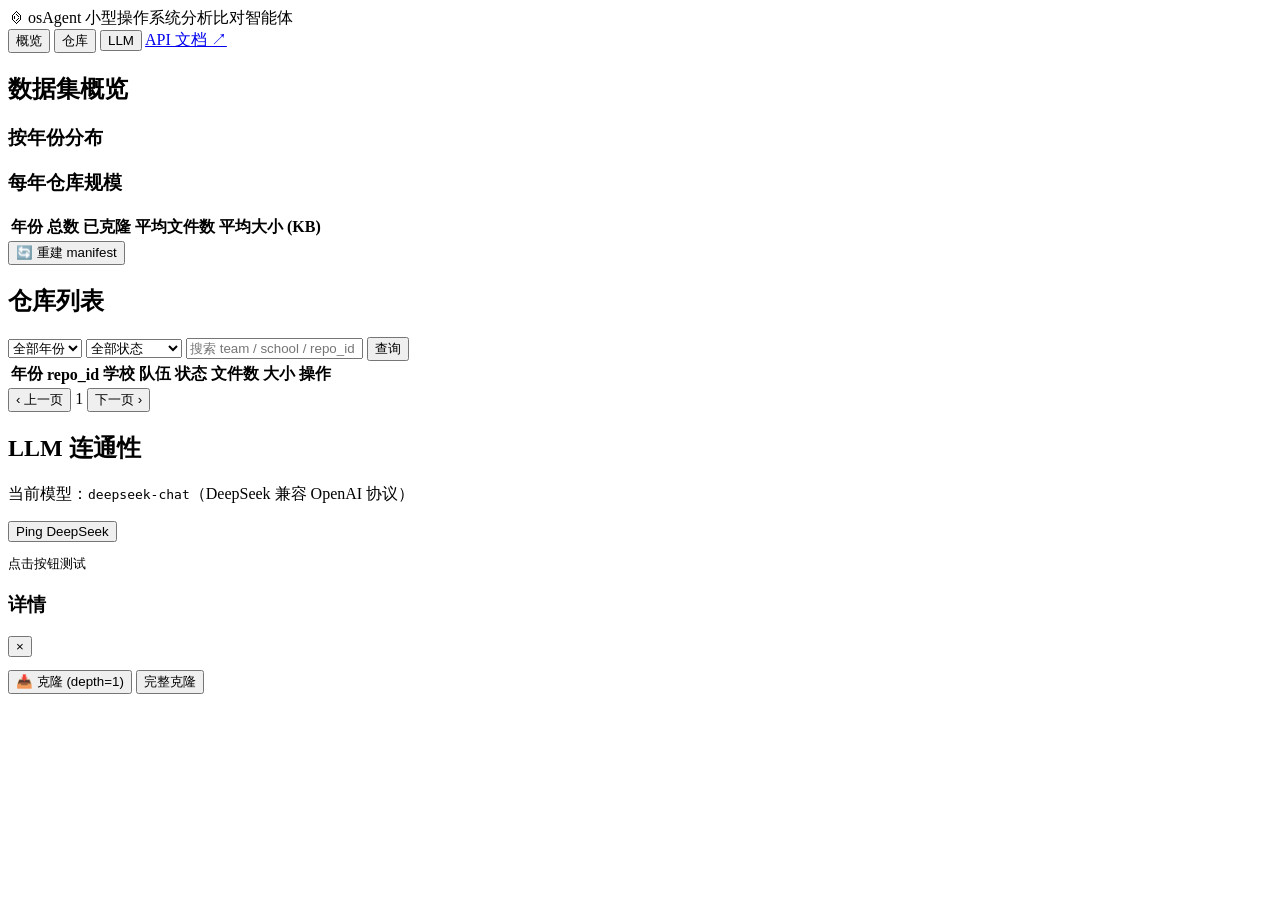
==== src/osagent/web/static/index.html @ b5429fd0 "feat(web): 极简仪表盘 (FastAPI + 静态前端) 后端 src/osagent/web/app.py - 14 个路由: health / manifest stats / repo" ====
<!DOCTYPE html>
<html lang="zh-CN">
<head>
  <meta charset="UTF-8" />
  <meta name="viewport" content="width=device-width, initial-scale=1.0" />
  <title>osAgent · 仪表盘</title>
  <link rel="stylesheet" href="/static/styles.css" />
</head>
<body>
  <header class="topbar">
    <div class="brand">
      <span class="logo">⌬</span>
      <span class="title">osAgent</span>
      <span class="subtitle">小型操作系统分析比对智能体</span>
    </div>
    <nav class="nav">
      <button data-view="overview" class="nav-btn active">概览</button>
      <button data-view="repos" class="nav-btn">仓库</button>
      <button data-view="llm" class="nav-btn">LLM</button>
      <a class="nav-link" href="/docs" target="_blank">API 文档 ↗</a>
    </nav>
  </header>

  <main id="app">
    <!-- 概览 -->
    <section data-view="overview" class="view active">
      <h2>数据集概览</h2>
      <div id="stats-cards" class="cards"></div>

      <h3>按年份分布</h3>
      <div class="bar-chart" id="year-chart"></div>

      <h3>每年仓库规模</h3>
      <table class="table" id="yearly-table">
        <thead>
          <tr><th>年份</th><th>总数</th><th>已克隆</th><th>平均文件数</th><th>平均大小 (KB)</th></tr>
        </thead>
        <tbody></tbody>
      </table>

      <div class="actions">
        <button id="btn-rebuild" class="btn">🔄 重建 manifest</button>
        <span id="rebuild-result" class="hint"></span>
      </div>
    </section>

    <!-- 仓库列表 -->
    <section data-view="repos" class="view">
      <h2>仓库列表</h2>
      <div class="filters">
        <select id="filter-year">
          <option value="">全部年份</option>
        </select>
        <select id="filter-status">
          <option value="">全部状态</option>
          <option value="pending">pending</option>
          <option value="ok">ok</option>
          <option value="unreachable">unreachable</option>
          <option value="timeout">timeout</option>
          <option value="error">error</option>
        </select>
        <input id="filter-q" type="text" placeholder="搜索 team / school / repo_id" />
        <button class="btn" id="btn-search">查询</button>
        <span id="repo-total" class="hint"></span>
      </div>

      <table class="table" id="repo-table">
        <thead>
          <tr>
            <th>年份</th><th>repo_id</th><th>学校</th><th>队伍</th>
            <th>状态</th><th>文件数</th><th>大小</th><th>操作</th>
          </tr>
        </thead>
        <tbody></tbody>
      </table>

      <div class="pager">
        <button class="btn" id="btn-prev">‹ 上一页</button>
        <span id="page-info">1</span>
        <button class="btn" id="btn-next">下一页 ›</button>
      </div>
    </section>

    <!-- LLM -->
    <section data-view="llm" class="view">
      <h2>LLM 连通性</h2>
      <p class="muted">当前模型：<code id="llm-model">deepseek-chat</code>（DeepSeek 兼容 OpenAI 协议）</p>
      <button class="btn primary" id="btn-ping">Ping DeepSeek</button>
      <pre class="code" id="ping-output">点击按钮测试</pre>
    </section>
  </main>

  <!-- 仓库详情抽屉 -->
  <aside id="drawer" class="drawer">
    <div class="drawer-head">
      <h3 id="drawer-title">详情</h3>
      <button class="btn ghost" id="drawer-close">×</button>
    </div>
    <div class="drawer-body">
      <pre class="code" id="drawer-content"></pre>
      <div class="actions">
        <button class="btn" id="btn-clone">📥 克隆 (depth=1)</button>
        <button class="btn ghost" id="btn-clone-full">完整克隆</button>
        <span id="clone-result" class="hint"></span>
      </div>
    </div>
  </aside>

  <script src="/static/app.js"></script>
</body>
</html>
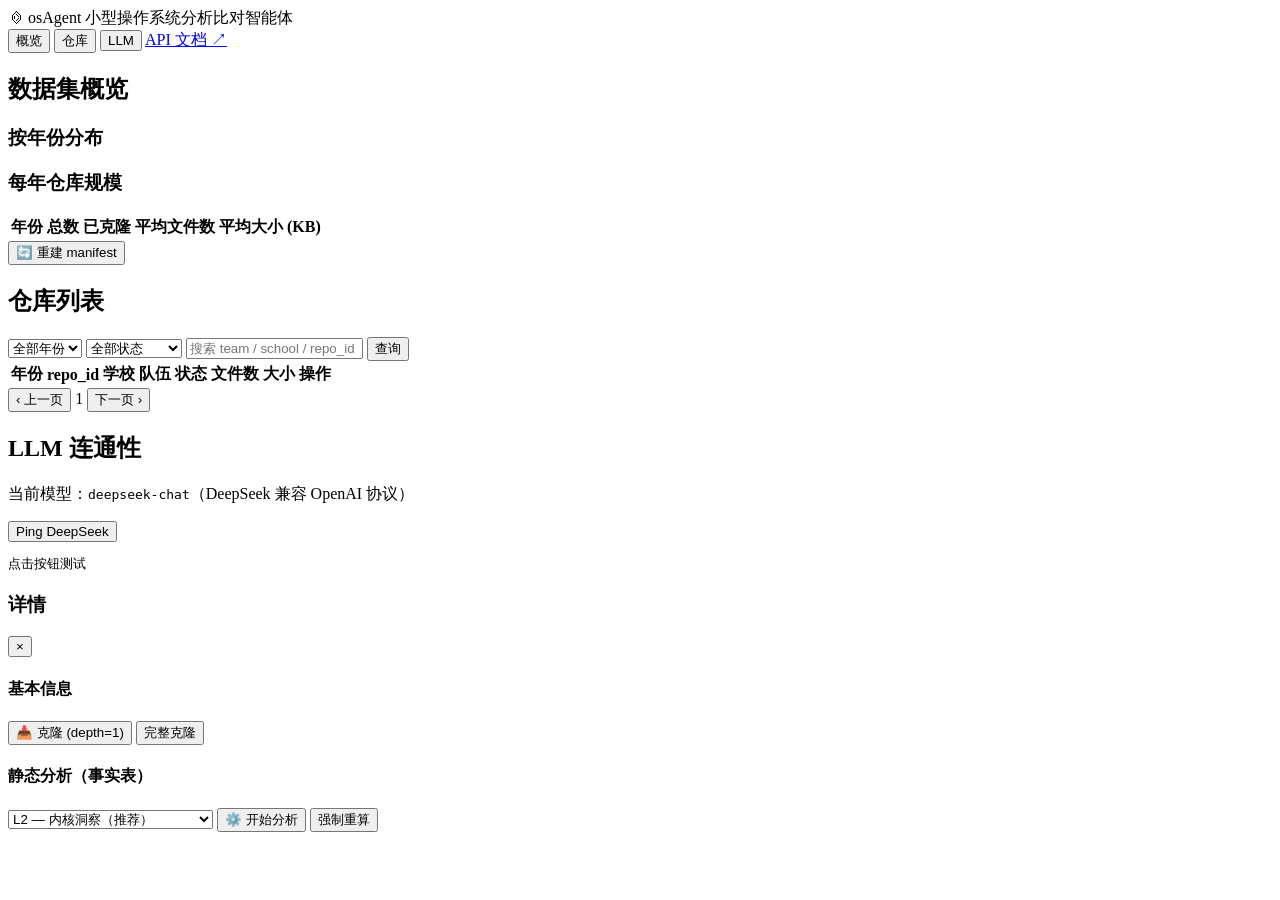
==== commit 663fbf56: "refactor(analyzer): L1/L2/L3 分层架构 + JobManager + Pipeline，ChCore 19min → 2s 性能： - ChCore (5651 文件, 9" ====
--- a/src/osagent/web/static/index.html
+++ b/src/osagent/web/static/index.html
@@ -97,12 +97,30 @@
       <button class="btn ghost" id="drawer-close">×</button>
     </div>
     <div class="drawer-body">
+      <h4>基本信息</h4>
       <pre class="code" id="drawer-content"></pre>
       <div class="actions">
         <button class="btn" id="btn-clone">📥 克隆 (depth=1)</button>
         <button class="btn ghost" id="btn-clone-full">完整克隆</button>
         <span id="clone-result" class="hint"></span>
       </div>
+
+      <h4>静态分析（事实表）</h4>
+      <div class="actions">
+        <select id="analyze-level">
+          <option value="L1">L1 — 快速画像（秒级）</option>
+          <option value="L2" selected>L2 — 内核洞察（推荐）</option>
+          <option value="L3">L3 — 结构签名（含 MinHash）</option>
+        </select>
+        <button class="btn primary" id="btn-analyze">⚙️ 开始分析</button>
+        <button class="btn ghost" id="btn-analyze-force">强制重算</button>
+        <span id="analyze-result" class="hint"></span>
+      </div>
+      <div id="analyze-progress" class="progress" style="display:none">
+        <div class="progress-bar" id="analyze-bar"></div>
+        <div class="progress-text" id="analyze-msg"></div>
+      </div>
+      <pre class="code" id="facts-content"></pre>
     </div>
   </aside>
 
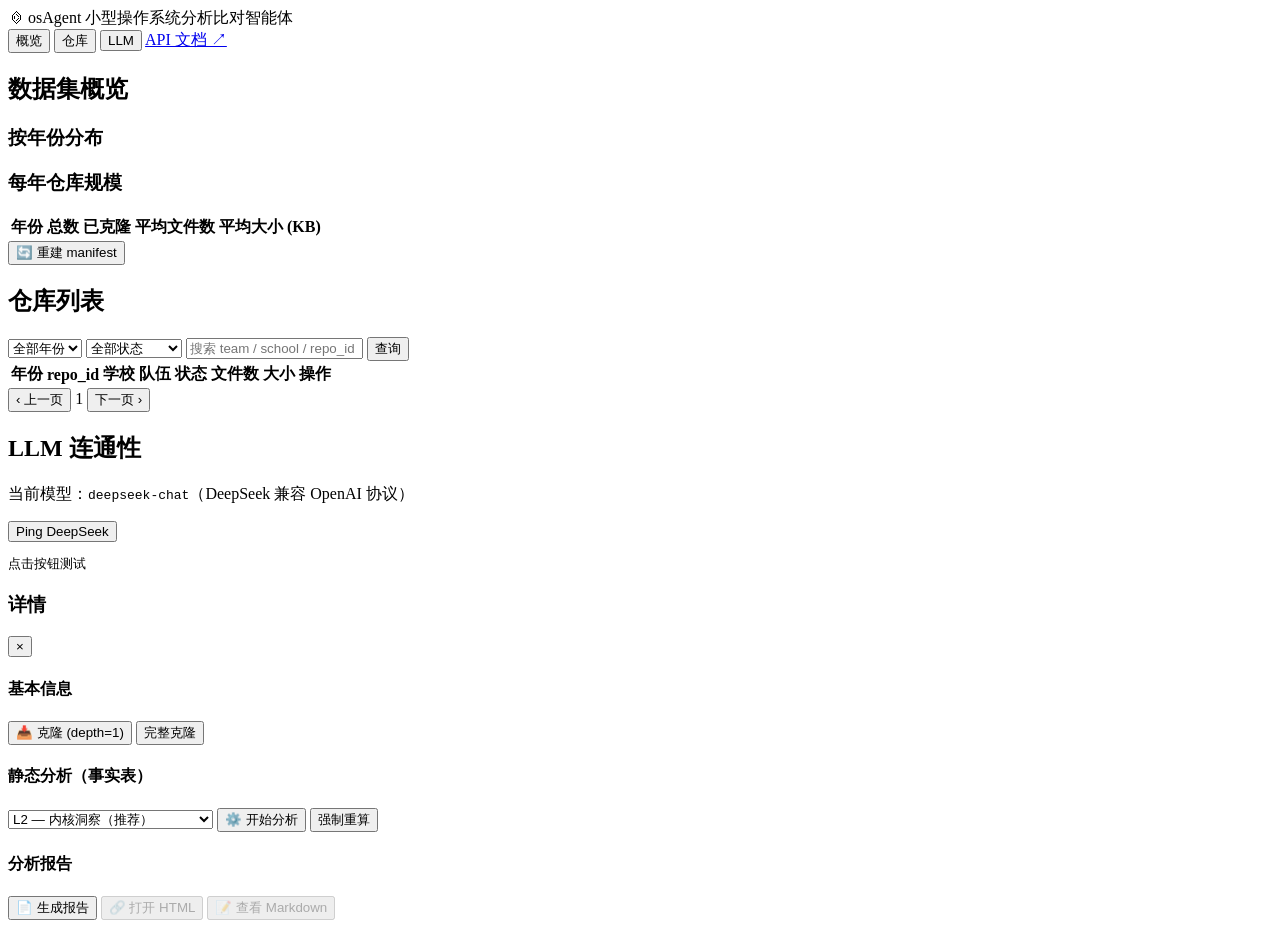
==== commit 46a1a8a5: "feat(report): single-repo analysis report (md+html) with rich subsystem details Step A: extend facts" ====
--- a/src/osagent/web/static/index.html
+++ b/src/osagent/web/static/index.html
@@ -121,6 +121,15 @@
         <div class="progress-text" id="analyze-msg"></div>
       </div>
       <pre class="code" id="facts-content"></pre>
+
+      <h4>分析报告</h4>
+      <div class="actions">
+        <button class="btn primary" id="btn-build-report">📄 生成报告</button>
+        <button class="btn" id="btn-open-html" disabled>🔗 打开 HTML</button>
+        <button class="btn ghost" id="btn-open-md" disabled>📝 查看 Markdown</button>
+        <span id="report-result" class="hint"></span>
+      </div>
+      <iframe id="report-frame" style="display:none;width:100%;height:560px;border:1px solid var(--border);border-radius:6px;margin-top:.6rem;background:#fff"></iframe>
     </div>
   </aside>
 
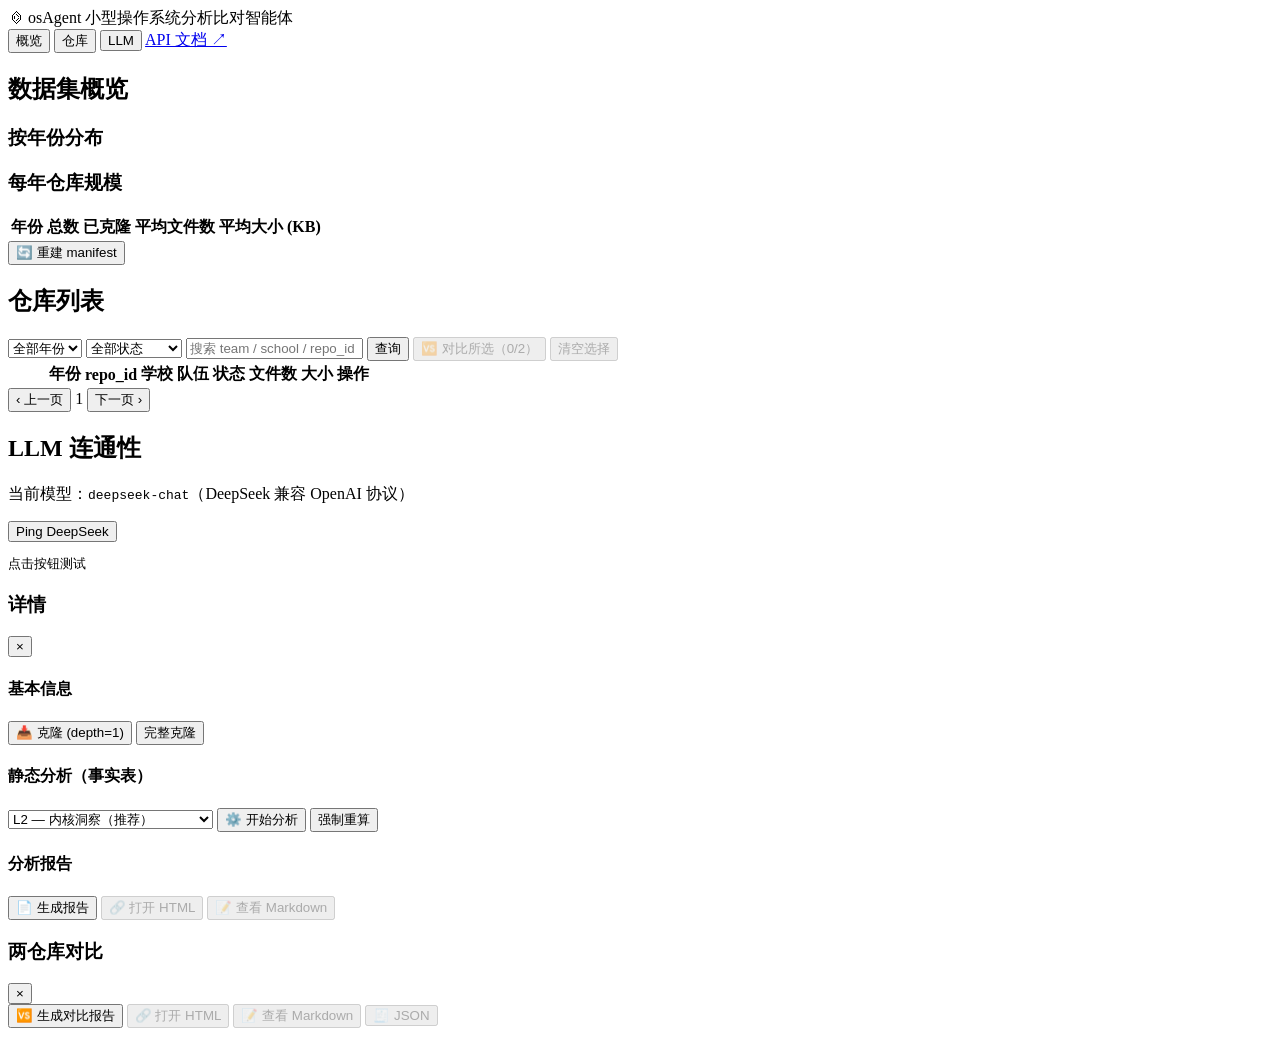
==== commit 8decf2c0: "feat(compare): pairwise compare report (md+html+json) with similarity scoring Schema (compare.py v1." ====
--- a/src/osagent/web/static/index.html
+++ b/src/osagent/web/static/index.html
@@ -62,11 +62,15 @@
         <input id="filter-q" type="text" placeholder="搜索 team / school / repo_id" />
         <button class="btn" id="btn-search">查询</button>
         <span id="repo-total" class="hint"></span>
+        <span style="flex:1"></span>
+        <button class="btn primary" id="btn-compare-selected" disabled>🆚 对比所选（0/2）</button>
+        <button class="btn ghost" id="btn-clear-selection" disabled>清空选择</button>
       </div>
 
       <table class="table" id="repo-table">
         <thead>
           <tr>
+            <th style="width:34px"></th>
             <th>年份</th><th>repo_id</th><th>学校</th><th>队伍</th>
             <th>状态</th><th>文件数</th><th>大小</th><th>操作</th>
           </tr>
@@ -133,6 +137,25 @@
     </div>
   </aside>
 
+  <!-- 两仓库对比抽屉 -->
+  <aside id="compare-drawer" class="drawer">
+    <div class="drawer-head">
+      <h3 id="compare-title">两仓库对比</h3>
+      <button class="btn ghost" id="compare-close">×</button>
+    </div>
+    <div class="drawer-body">
+      <div class="actions" style="margin-bottom:.5rem">
+        <button class="btn primary" id="btn-build-compare">🆚 生成对比报告</button>
+        <button class="btn" id="btn-open-compare-html" disabled>🔗 打开 HTML</button>
+        <button class="btn ghost" id="btn-open-compare-md" disabled>📝 查看 Markdown</button>
+        <button class="btn ghost" id="btn-open-compare-json" disabled>🧾 JSON</button>
+        <span id="compare-result" class="hint"></span>
+      </div>
+      <div id="compare-scores" class="cards" style="margin-bottom:.6rem"></div>
+      <iframe id="compare-frame" style="display:none;width:100%;height:640px;border:1px solid var(--border);border-radius:6px;background:#fff"></iframe>
+    </div>
+  </aside>
+
   <script src="/static/app.js"></script>
 </body>
 </html>
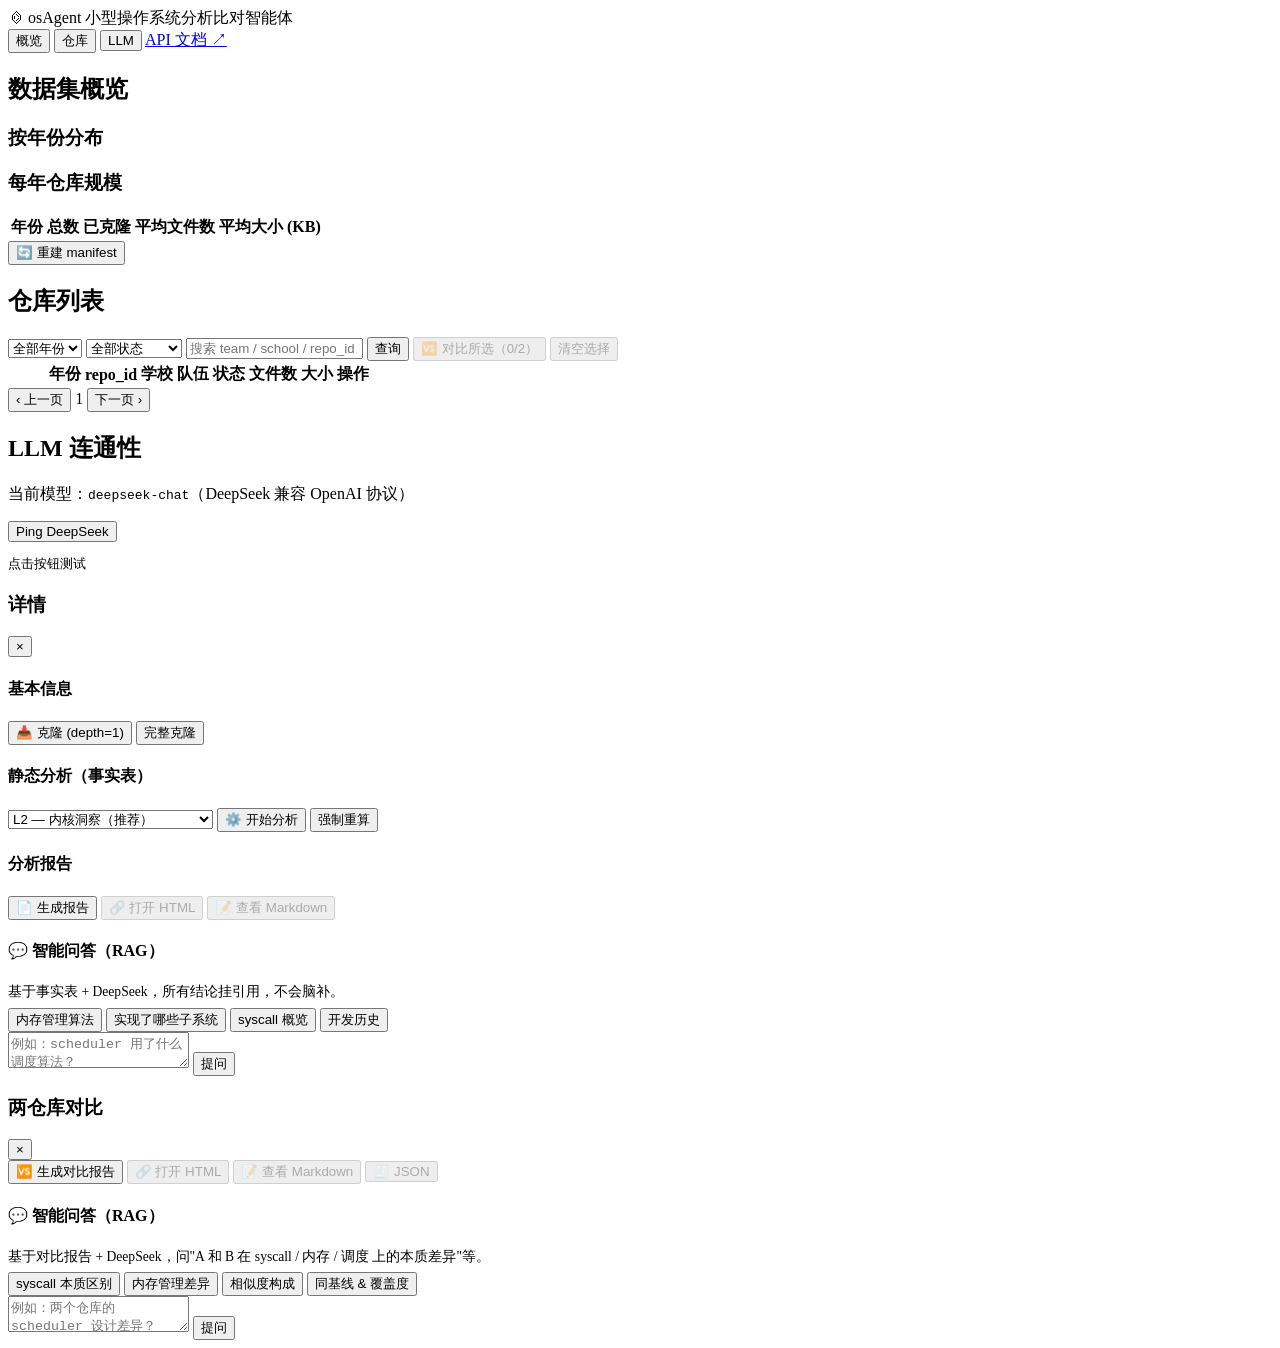
==== commit 07e47515: "feat(qa): RAG 智能问答 (检索事实表 + DeepSeek + 强引用抗幻觉) 新增 src/osagent/qa/： - schemas/qa.py: QARequest / QACo" ====
--- a/src/osagent/web/static/index.html
+++ b/src/osagent/web/static/index.html
@@ -134,6 +134,23 @@
         <span id="report-result" class="hint"></span>
       </div>
       <iframe id="report-frame" style="display:none;width:100%;height:560px;border:1px solid var(--border);border-radius:6px;margin-top:.6rem;background:#fff"></iframe>
+
+      <h4>💬 智能问答（RAG）</h4>
+      <p class="muted" style="margin:.2rem 0 .4rem;font-size:.85em">
+        基于事实表 + DeepSeek，所有结论挂引用，不会脑补。
+      </p>
+      <div class="qa-suggest">
+        <button class="chip" data-q="这个仓库的内存管理用了什么算法？涉及哪些关键数据结构？">内存管理算法</button>
+        <button class="chip" data-q="这个仓库实现了哪些子系统？分别用了什么技术？">实现了哪些子系统</button>
+        <button class="chip" data-q="这个仓库有多少个 syscall？分别属于哪些类别？">syscall 概览</button>
+        <button class="chip" data-q="这个仓库的开发历史是什么样的？有哪些关键里程碑？">开发历史</button>
+      </div>
+      <div id="qa-history" class="qa-history"></div>
+      <div class="qa-input">
+        <textarea id="qa-question" rows="2" placeholder="例如：scheduler 用了什么调度算法？"></textarea>
+        <button class="btn primary" id="btn-qa-ask">提问</button>
+      </div>
+      <div id="qa-status" class="hint"></div>
     </div>
   </aside>
 
@@ -153,6 +170,23 @@
       </div>
       <div id="compare-scores" class="cards" style="margin-bottom:.6rem"></div>
       <iframe id="compare-frame" style="display:none;width:100%;height:640px;border:1px solid var(--border);border-radius:6px;background:#fff"></iframe>
+
+      <h4>💬 智能问答（RAG）</h4>
+      <p class="muted" style="margin:.2rem 0 .4rem;font-size:.85em">
+        基于对比报告 + DeepSeek，问"A 和 B 在 syscall / 内存 / 调度 上的本质差异"等。
+      </p>
+      <div class="qa-suggest">
+        <button class="chip" data-q="两个仓库的 syscall 设计有什么本质区别？">syscall 本质区别</button>
+        <button class="chip" data-q="两个仓库的内存管理实现差异在哪？">内存管理差异</button>
+        <button class="chip" data-q="两个仓库的整体相似度由哪些维度构成？哪些是关键差异？">相似度构成</button>
+        <button class="chip" data-q="两个仓库是否同基线？规模和子系统覆盖如何？">同基线 & 覆盖度</button>
+      </div>
+      <div id="qa-history-compare" class="qa-history"></div>
+      <div class="qa-input">
+        <textarea id="qa-question-compare" rows="2" placeholder="例如：两个仓库的 scheduler 设计差异？"></textarea>
+        <button class="btn primary" id="btn-qa-ask-compare">提问</button>
+      </div>
+      <div id="qa-status-compare" class="hint"></div>
     </div>
   </aside>
 
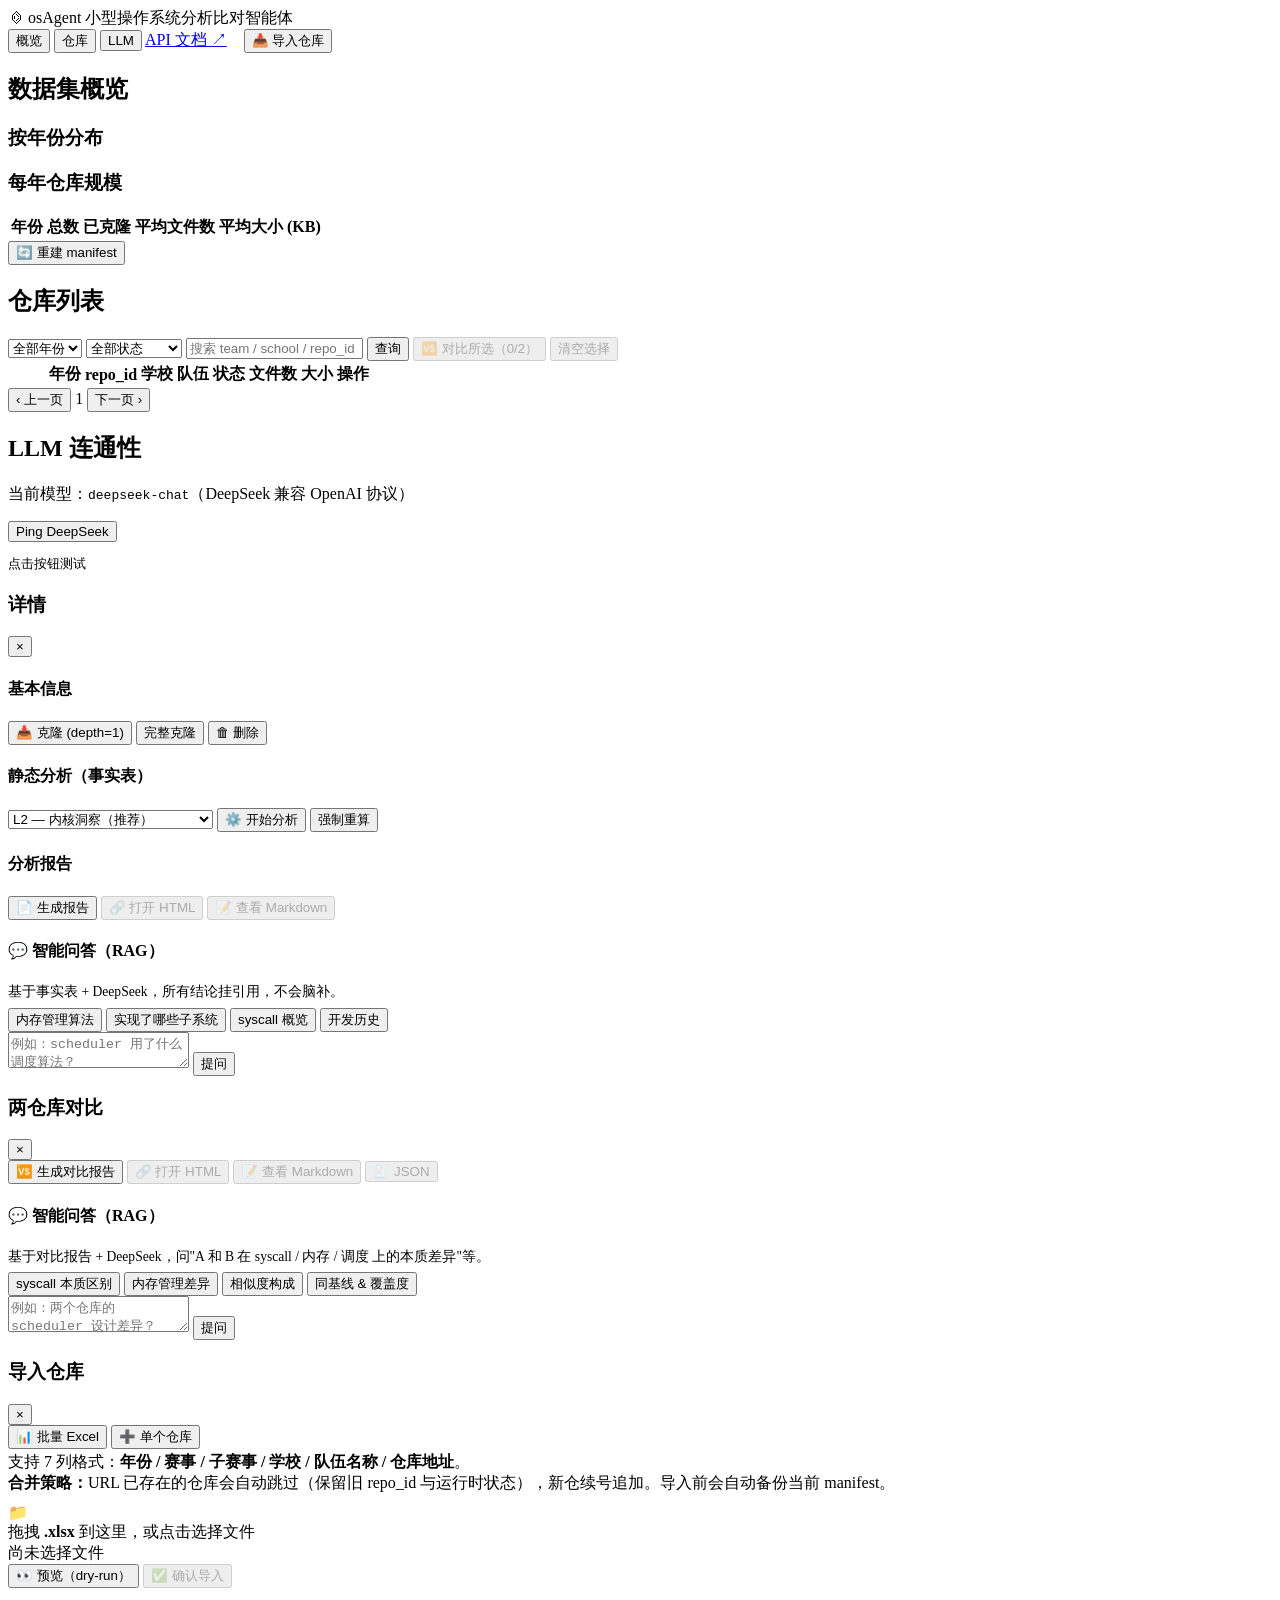
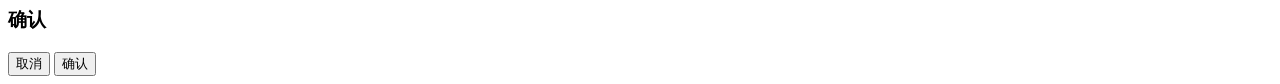
==== commit 8d8abddf: "feat(manifest): 增量导入 / 手工添加 / 删除 + 前端导入弹窗 后端 - schemas: ImportReport / ImportRowResult / ManualRepoI" ====
--- a/src/osagent/web/static/index.html
+++ b/src/osagent/web/static/index.html
@@ -18,6 +18,7 @@
       <button data-view="repos" class="nav-btn">仓库</button>
       <button data-view="llm" class="nav-btn">LLM</button>
       <a class="nav-link" href="/docs" target="_blank">API 文档 ↗</a>
+      <button id="btn-open-import" class="btn primary" style="margin-left:0.8rem">📥 导入仓库</button>
     </nav>
   </header>
 
@@ -106,6 +107,7 @@
       <div class="actions">
         <button class="btn" id="btn-clone">📥 克隆 (depth=1)</button>
         <button class="btn ghost" id="btn-clone-full">完整克隆</button>
+        <button class="btn danger" id="btn-delete-repo" title="从 manifest 删除该仓库">🗑 删除</button>
         <span id="clone-result" class="hint"></span>
       </div>
 
@@ -190,6 +192,85 @@
     </div>
   </aside>
 
+  <!-- 导入仓库弹窗 -->
+  <div id="import-modal" class="modal" aria-hidden="true">
+    <div class="modal-mask" data-modal-close></div>
+    <div class="modal-panel">
+      <div class="modal-head">
+        <h3>导入仓库</h3>
+        <button class="btn ghost" data-modal-close>×</button>
+      </div>
+      <div class="modal-tabs">
+        <button class="tab-btn active" data-tab="bulk">📊 批量 Excel</button>
+        <button class="tab-btn" data-tab="single">➕ 单个仓库</button>
+      </div>
+
+      <!-- 批量 Excel tab -->
+      <div class="tab-pane active" data-tab="bulk">
+        <p class="muted" style="margin:.2rem 0 .6rem">
+          支持 7 列格式：<b>年份 / 赛事 / 子赛事 / 学校 / 队伍名称 / 仓库地址</b>。<br>
+          <b>合并策略：</b>URL 已存在的仓库会自动跳过（保留旧 repo_id 与运行时状态），新仓续号追加。导入前会自动备份当前 manifest。
+        </p>
+
+        <label class="file-drop" id="file-drop">
+          <input type="file" id="import-file" accept=".xlsx,.xls" hidden>
+          <div class="file-drop-inner">
+            <span class="big">📁</span>
+            <div>拖拽 <b>.xlsx</b> 到这里，或点击选择文件</div>
+            <div class="muted" id="file-chosen">尚未选择文件</div>
+          </div>
+        </label>
+
+        <div class="actions">
+          <button class="btn" id="btn-import-preview">👀 预览（dry-run）</button>
+          <button class="btn primary" id="btn-import-confirm" disabled>✅ 确认导入</button>
+          <span id="import-status" class="hint"></span>
+        </div>
+
+        <div id="import-report" class="import-report" hidden></div>
+      </div>
+
+      <!-- 单个仓库 tab -->
+      <div class="tab-pane" data-tab="single" hidden>
+        <p class="muted" style="margin:.2rem 0 .6rem">
+          手工添加一条仓库到 manifest。带 * 为必填。
+        </p>
+        <form id="add-repo-form" class="add-repo-form">
+          <label>年份*  <input type="number" name="year" min="2021" max="2099" required placeholder="如 2026"></label>
+          <label>学校*  <input type="text" name="school" required placeholder="如 北京大学"></label>
+          <label>队伍名*  <input type="text" name="team" required placeholder="如 NeoOS"></label>
+          <label>仓库 URL*  <input type="url" name="repo_url" required placeholder="https://..."></label>
+          <label>赛事  <input type="text" name="contest" value="操作系统赛"></label>
+          <label>子赛事  <input type="text" name="track" value="内核实现赛道"></label>
+          <div class="actions" style="grid-column:1/-1">
+            <button type="submit" class="btn primary">添加</button>
+            <span id="add-repo-status" class="hint"></span>
+          </div>
+        </form>
+      </div>
+    </div>
+  </div>
+
+  <!-- 通用确认对话框 -->
+  <div id="confirm-modal" class="modal" aria-hidden="true">
+    <div class="modal-mask" data-modal-close></div>
+    <div class="modal-panel small">
+      <div class="modal-head">
+        <h3 id="confirm-title">确认</h3>
+      </div>
+      <div class="confirm-body">
+        <p id="confirm-message"></p>
+        <label id="confirm-purge-wrap" hidden>
+          <input type="checkbox" id="confirm-purge"> 同时清理已克隆的 repo / facts / reports
+        </label>
+      </div>
+      <div class="actions" style="justify-content:flex-end">
+        <button class="btn ghost" id="confirm-cancel">取消</button>
+        <button class="btn danger" id="confirm-ok">确认</button>
+      </div>
+    </div>
+  </div>
+
   <script src="/static/app.js"></script>
 </body>
 </html>
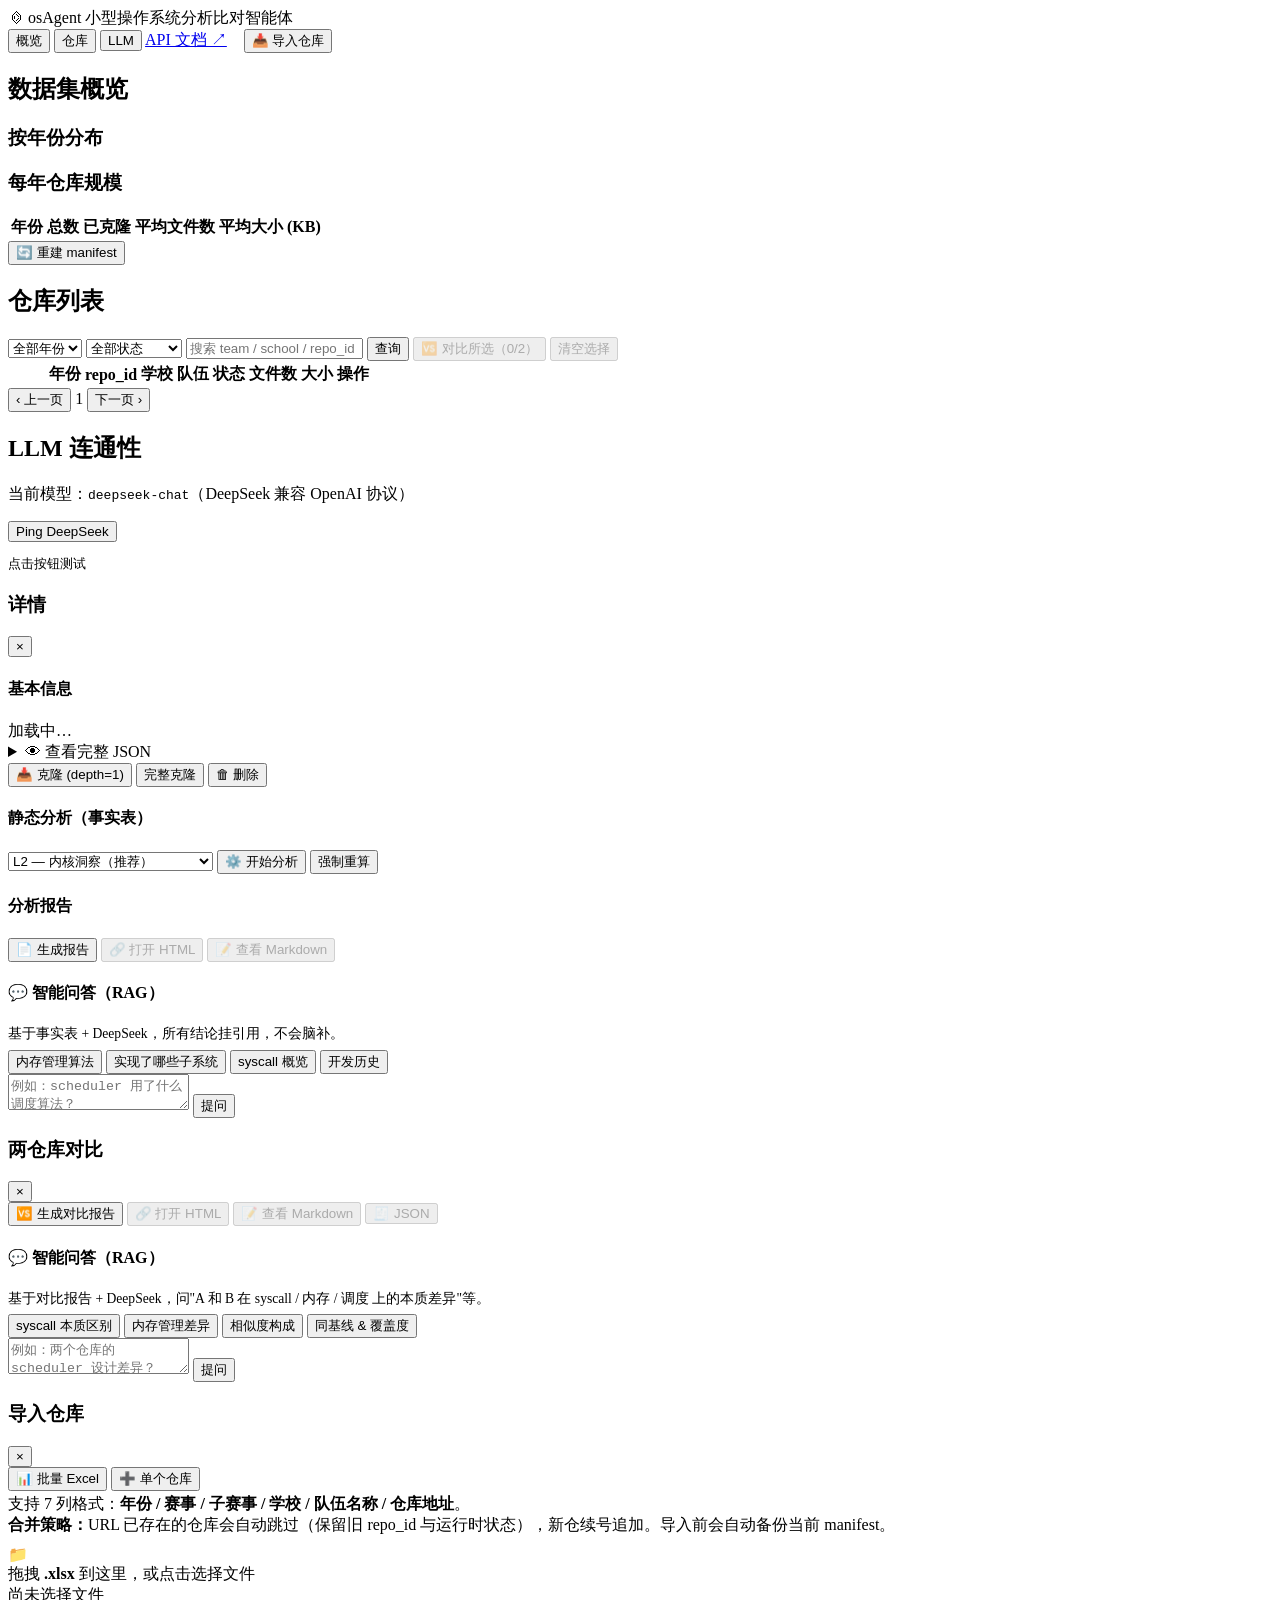
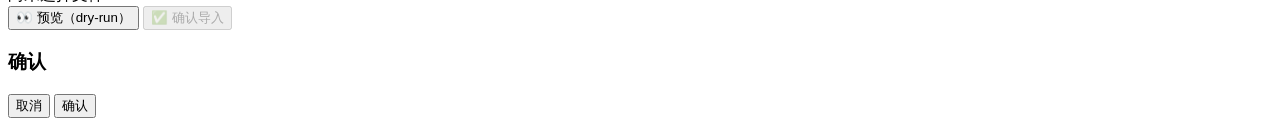
==== commit 2ef906a6: "feat(web): 重做仓库详情'基本信息'为人性化卡片 之前：抽屉里 '基本信息' 区直接 JSON.stringify 整个 RepoEntry → 一坨字段 现在：分块结构化展示，关键信息一眼" ====
--- a/src/osagent/web/static/index.html
+++ b/src/osagent/web/static/index.html
@@ -103,7 +103,11 @@
     </div>
     <div class="drawer-body">
       <h4>基本信息</h4>
-      <pre class="code" id="drawer-content"></pre>
+      <div id="repo-summary" class="repo-summary">加载中…</div>
+      <details id="repo-raw" class="repo-raw">
+        <summary>👁 查看完整 JSON</summary>
+        <pre class="code" id="drawer-content"></pre>
+      </details>
       <div class="actions">
         <button class="btn" id="btn-clone">📥 克隆 (depth=1)</button>
         <button class="btn ghost" id="btn-clone-full">完整克隆</button>
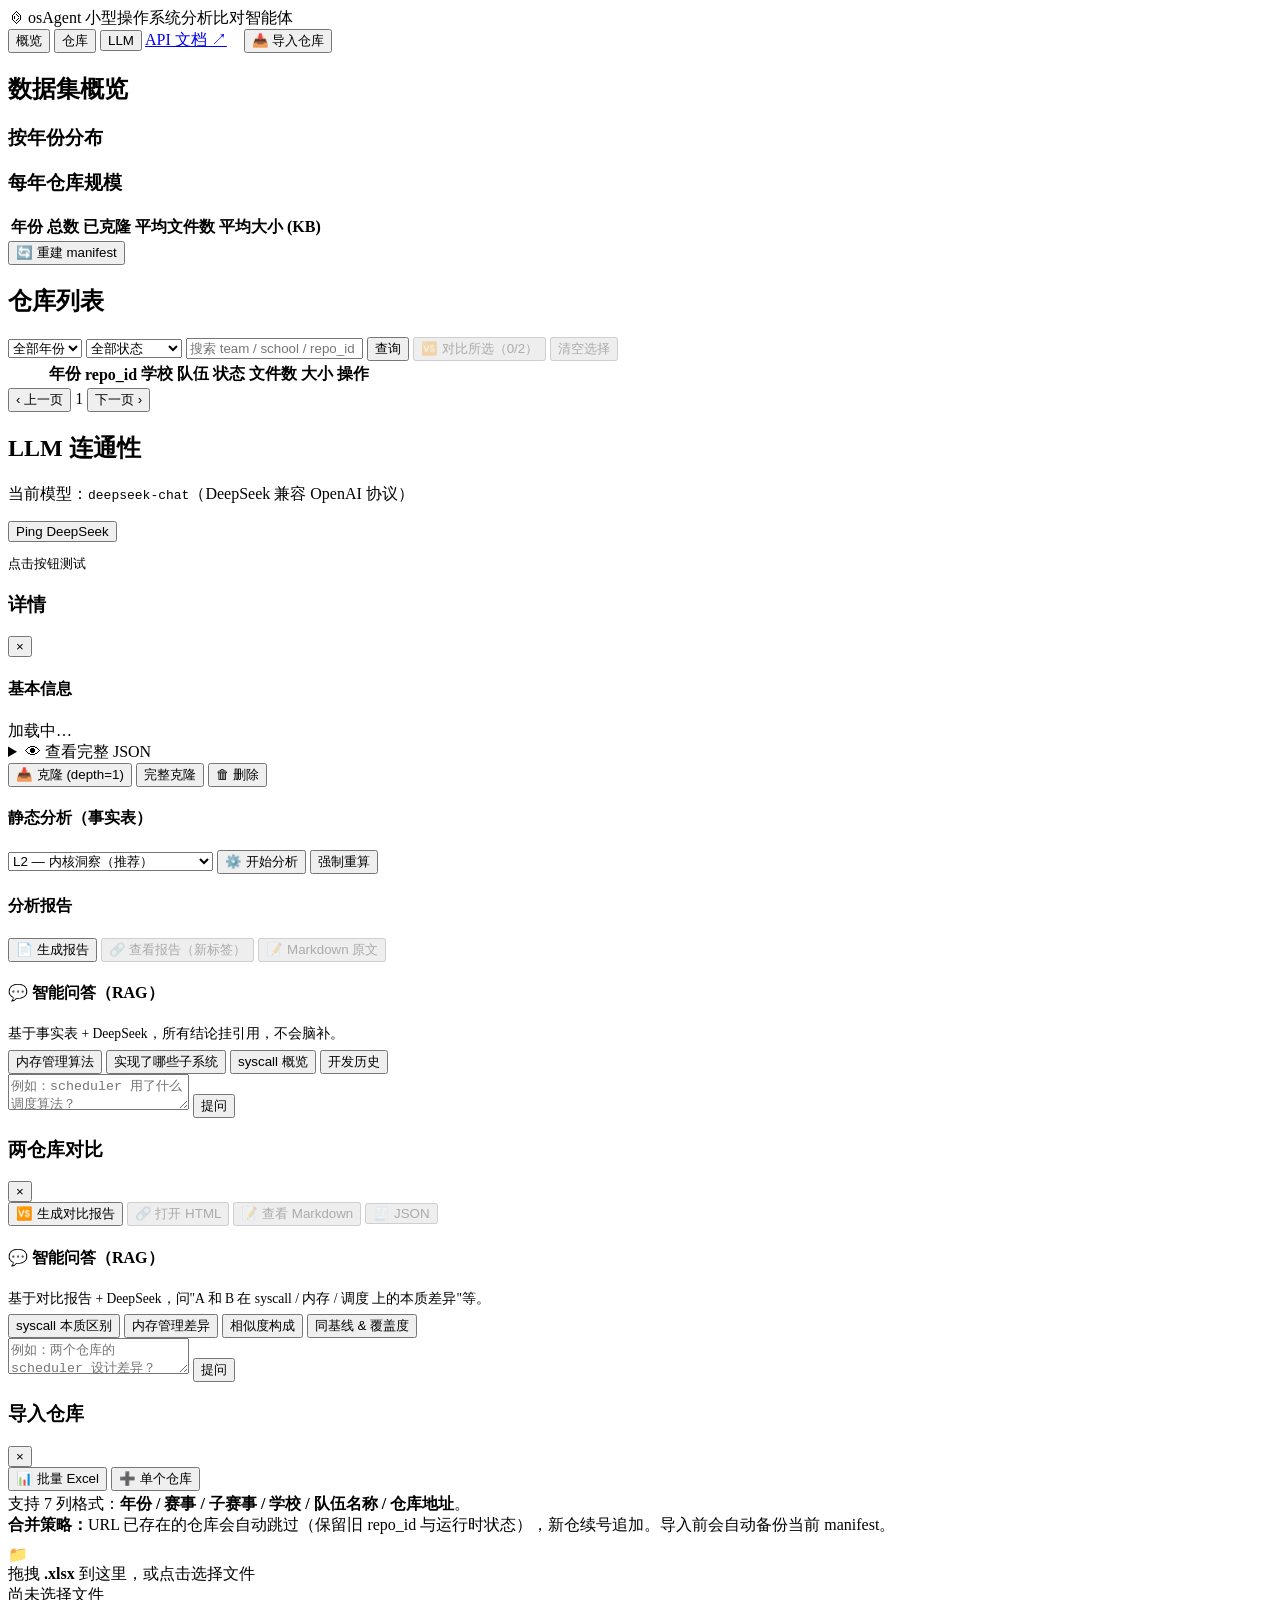
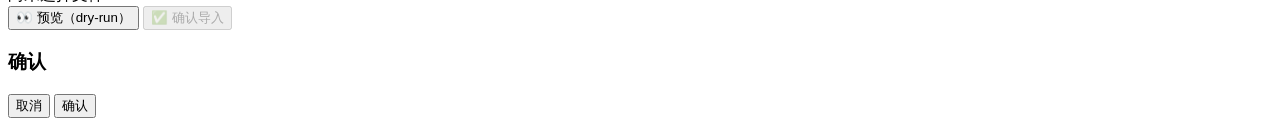
==== commit c844358d: "feat(web): v0.7.2 独立报告页面（新标签页 / 双栏 / TOC / 数字摘要卡 / 打印） 把'查看报告'从抽屉里的 560px iframe 升级成全屏独立页面，体验对标 Noti" ====
--- a/src/osagent/web/static/index.html
+++ b/src/osagent/web/static/index.html
@@ -135,11 +135,10 @@
       <h4>分析报告</h4>
       <div class="actions">
         <button class="btn primary" id="btn-build-report">📄 生成报告</button>
-        <button class="btn" id="btn-open-html" disabled>🔗 打开 HTML</button>
-        <button class="btn ghost" id="btn-open-md" disabled>📝 查看 Markdown</button>
+        <button class="btn" id="btn-open-html" disabled>🔗 查看报告（新标签）</button>
+        <button class="btn ghost" id="btn-open-md" disabled>📝 Markdown 原文</button>
         <span id="report-result" class="hint"></span>
       </div>
-      <iframe id="report-frame" style="display:none;width:100%;height:560px;border:1px solid var(--border);border-radius:6px;margin-top:.6rem;background:#fff"></iframe>
 
       <h4>💬 智能问答（RAG）</h4>
       <p class="muted" style="margin:.2rem 0 .4rem;font-size:.85em">
